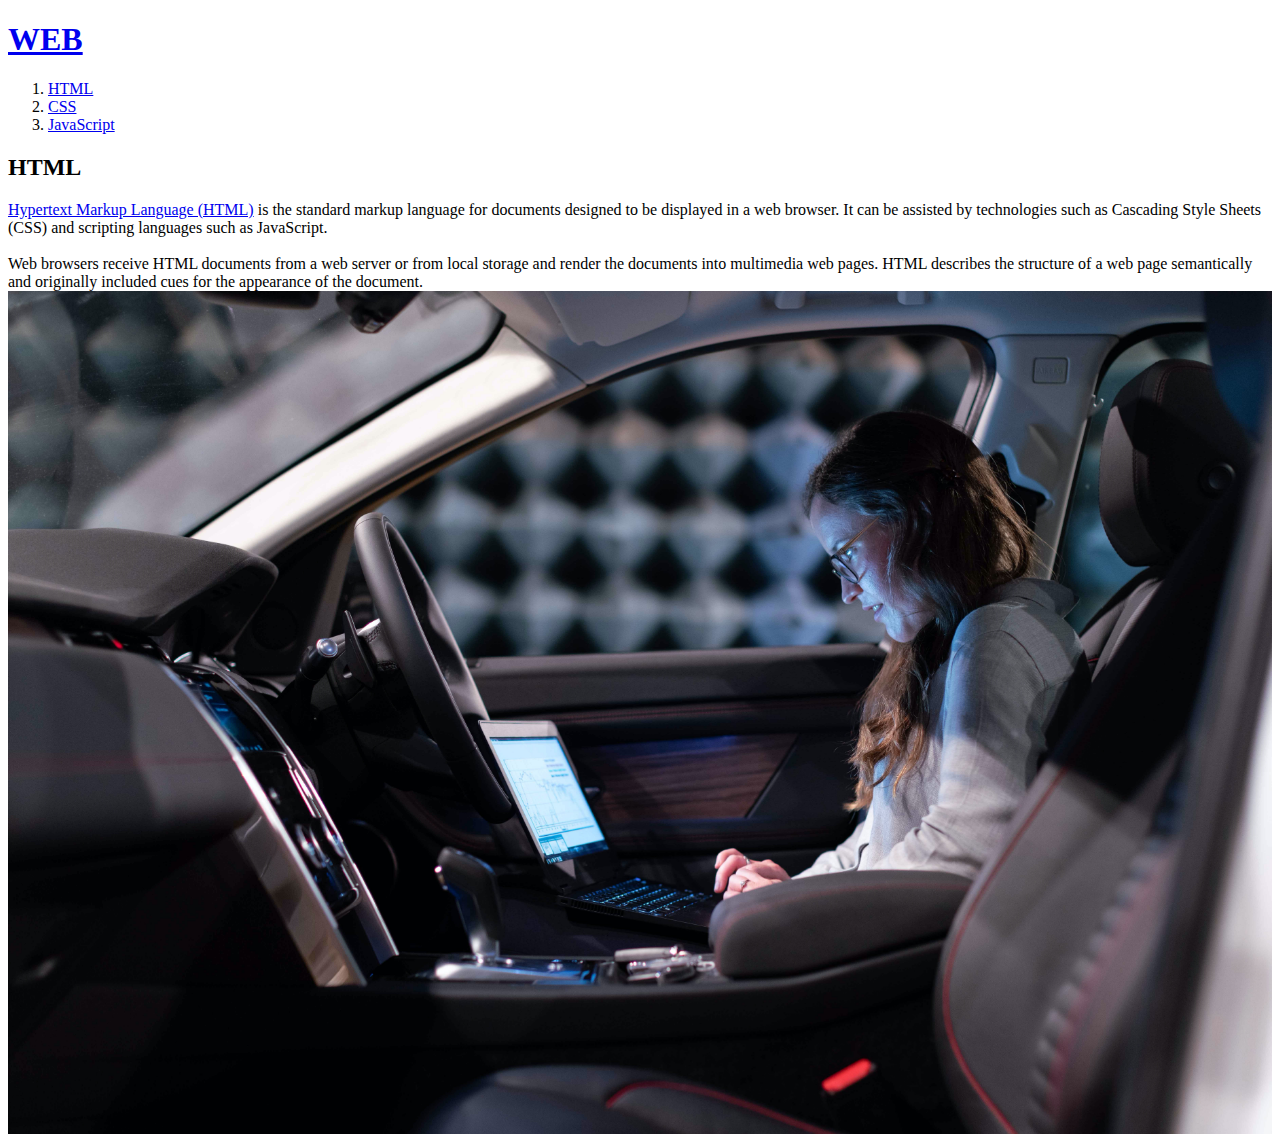
==== 1.html @ 5cb4eea4 "first version" ====
<!doctype html>
<html>
<head>
<title>WEB1 - HTML</title>
<meta charset="utf-8">
</head>
<body>
  <h1><a href="index.html">WEB</a></h1>
<ol>
  <li><a href="1.html">HTML</a></li>
  <li><a href="2.html">CSS</a></li>
  <li><a href="3.html">JavaScript</a></li>
</ol>
<h2>HTML</h2>
<a href="https://www.w3.org/TR/html4/#:~:text=This%20specification%20defines%20the%20HyperText%20Markup%20Language%20(HTML),,3.2%20[HTML32]%20and%20HTML%202.0%20[RFC1866]%20)," target="_blank" title="html5 specification">Hypertext Markup Language (HTML)</a>  is the standard markup language for documents designed to be displayed in a web browser. It can be assisted by technologies such as Cascading Style Sheets (CSS) and scripting languages such as JavaScript.
<br><br>Web browsers receive HTML documents from a web server or from local storage and render the documents into multimedia web pages. HTML describes the structure of a web page semantically and originally included cues for the appearance of the document.
<img src="unsplash.jpg" width="100%">
</body>
</html>
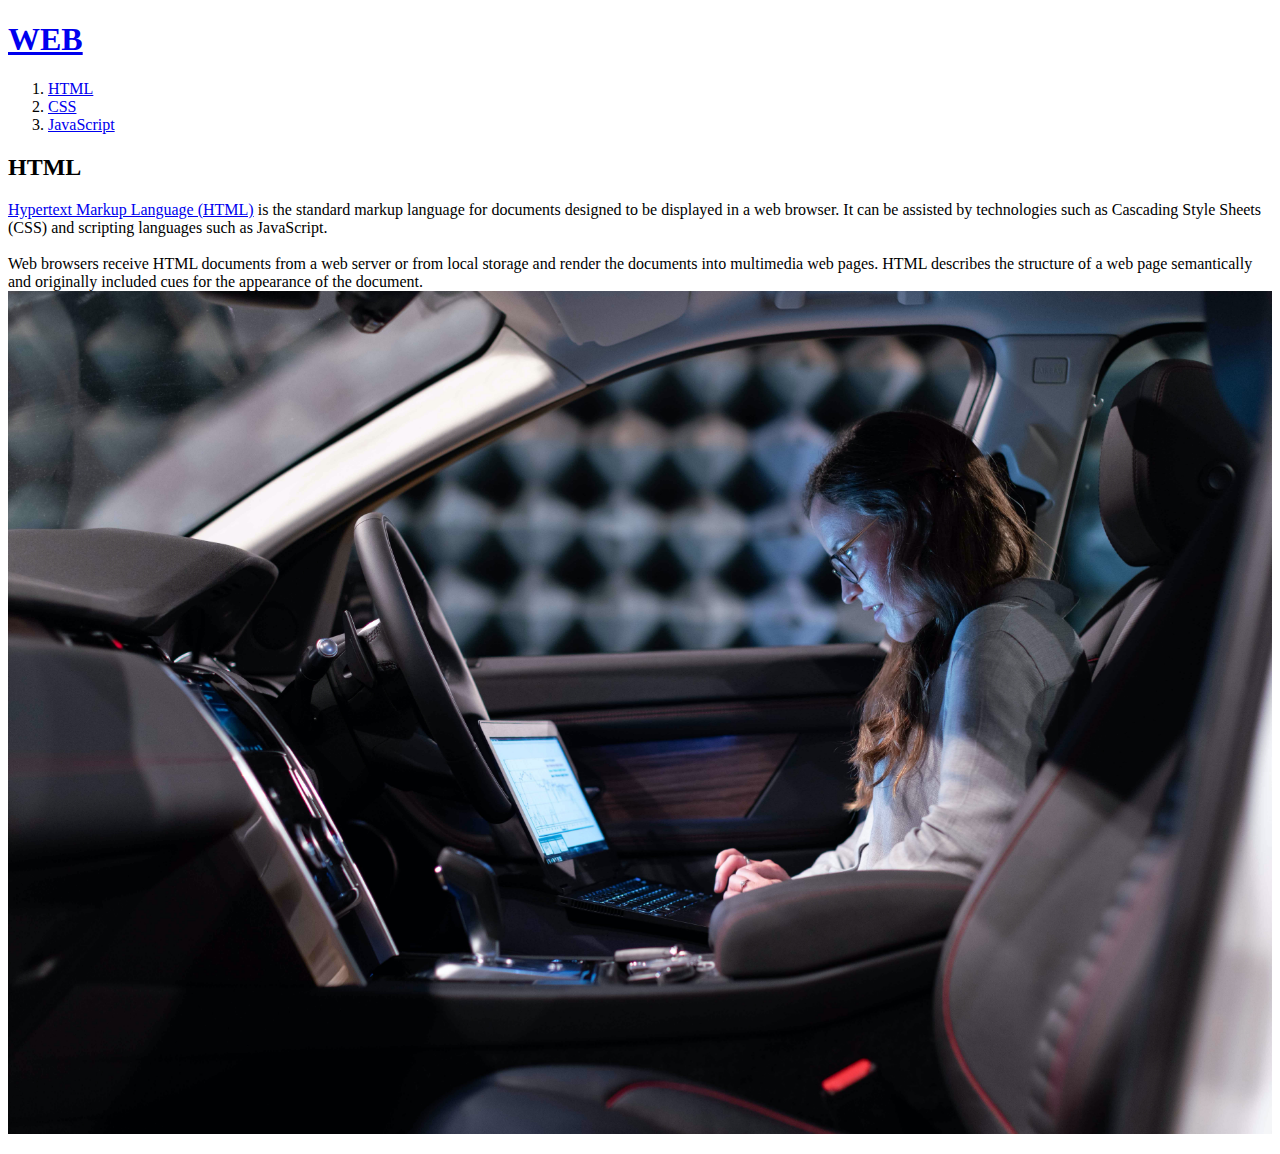
==== commit d018b17a: "video, chat & analytics" ====
--- a/1.html
+++ b/1.html
@@ -15,5 +15,26 @@
 <a href="https://www.w3.org/TR/html4/#:~:text=This%20specification%20defines%20the%20HyperText%20Markup%20Language%20(HTML),,3.2%20[HTML32]%20and%20HTML%202.0%20[RFC1866]%20)," target="_blank" title="html5 specification">Hypertext Markup Language (HTML)</a>  is the standard markup language for documents designed to be displayed in a web browser. It can be assisted by technologies such as Cascading Style Sheets (CSS) and scripting languages such as JavaScript.
 <br><br>Web browsers receive HTML documents from a web server or from local storage and render the documents into multimedia web pages. HTML describes the structure of a web page semantically and originally included cues for the appearance of the document.
 <img src="unsplash.jpg" width="100%">
+<p>
+  <div id="disqus_thread"></div>
+<script>
+    /**
+    *  RECOMMENDED CONFIGURATION VARIABLES: EDIT AND UNCOMMENT THE SECTION BELOW TO INSERT DYNAMIC VALUES FROM YOUR PLATFORM OR CMS.
+    *  LEARN WHY DEFINING THESE VARIABLES IS IMPORTANT: https://disqus.com/admin/universalcode/#configuration-variables    */
+    /*
+    var disqus_config = function () {
+    this.page.url = PAGE_URL;  // Replace PAGE_URL with your page's canonical URL variable
+    this.page.identifier = PAGE_IDENTIFIER; // Replace PAGE_IDENTIFIER with your page's unique identifier variable
+    };
+    */
+    (function() { // DON'T EDIT BELOW THIS LINE
+    var d = document, s = d.createElement('script');
+    s.src = 'https://web1-au5nj4vl6f.disqus.com/embed.js';
+    s.setAttribute('data-timestamp', +new Date());
+    (d.head || d.body).appendChild(s);
+    })();
+</script>
+<noscript>Please enable JavaScript to view the <a href="https://disqus.com/?ref_noscript">comments powered by Disqus.</a></noscript>
+</p>
 </body>
 </html>
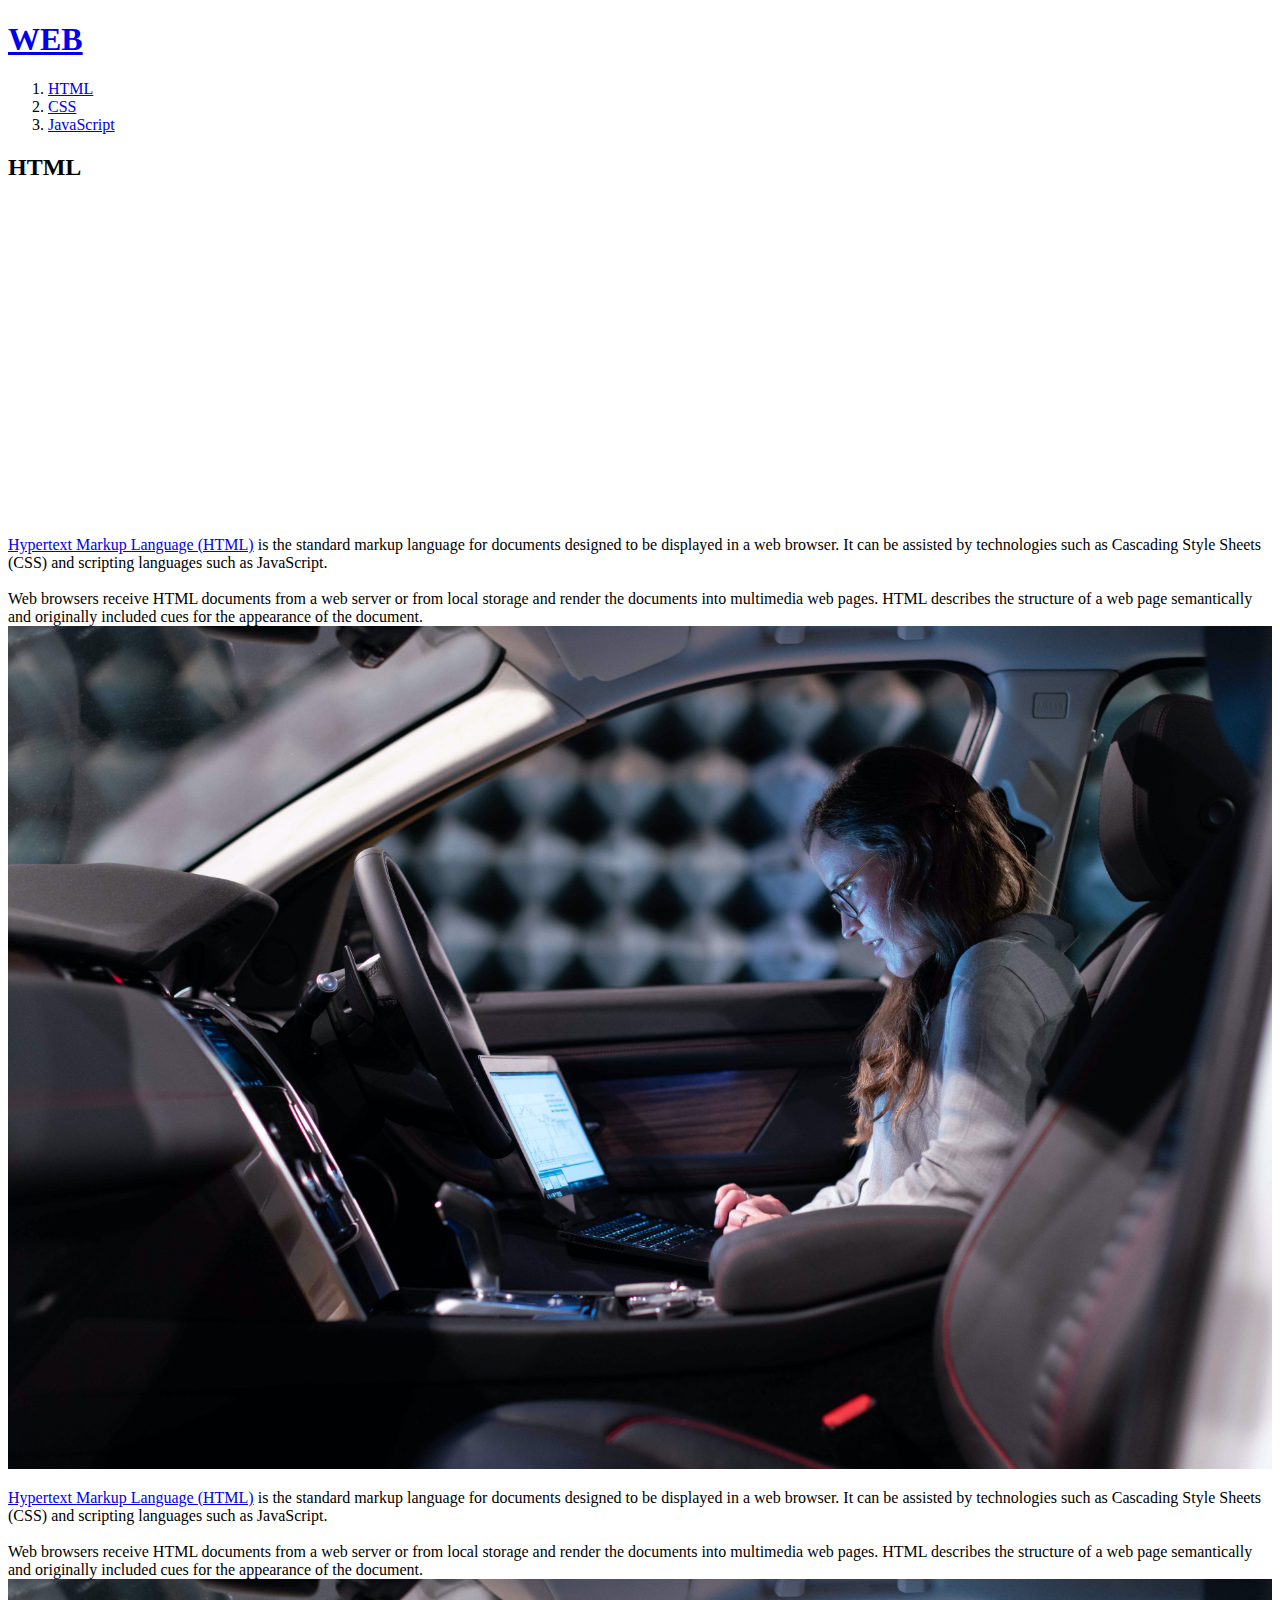
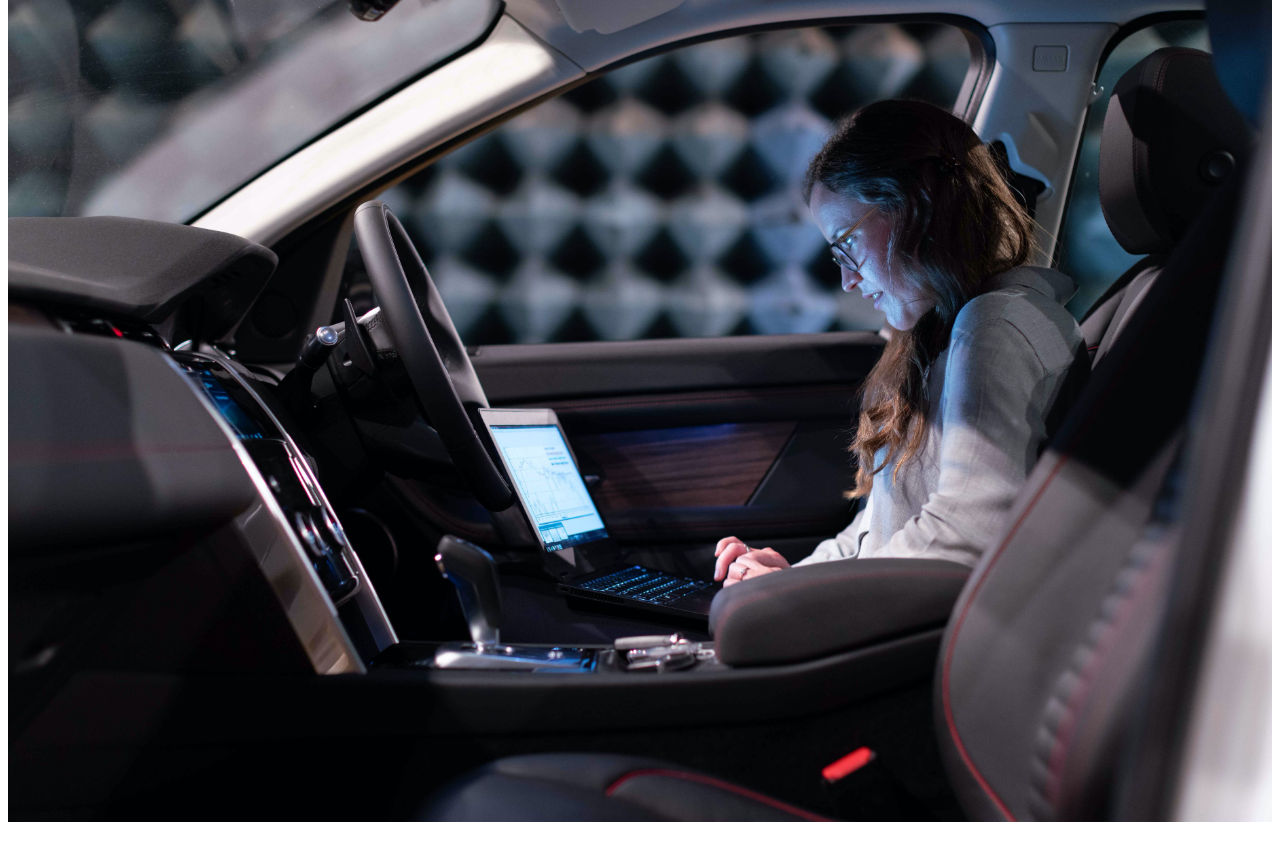
==== commit 98a67c41: "video add" ====
--- a/1.html
+++ b/1.html
@@ -12,6 +12,13 @@
   <li><a href="3.html">JavaScript</a></li>
 </ol>
 <h2>HTML</h2>
+<p>
+  <iframe width="560" height="315" src="https://www.youtube.com/embed/MLXlXCwA0T4" frameborder="0" allow="accelerometer; autoplay; clipboard-write; encrypted-media; gyroscope; picture-in-picture" allowfullscreen></iframe>
+</p>
+<a href="https://www.w3.org/TR/html4/#:~:text=This%20specification%20defines%20the%20HyperText%20Markup%20Language%20(HTML),,3.2%20[HTML32]%20and%20HTML%202.0%20[RFC1866]%20)," target="_blank" title="html5 specification">Hypertext Markup Language (HTML)</a>  is the standard markup language for documents designed to be displayed in a web browser. It can be assisted by technologies such as Cascading Style Sheets (CSS) and scripting languages such as JavaScript.
+<br><br>Web browsers receive HTML documents from a web server or from local storage and render the documents into multimedia web pages. HTML describes the structure of a web page semantically and originally included cues for the appearance of the document.
+<img src="unsplash.jpg" width="100%">
+</P>
 <a href="https://www.w3.org/TR/html4/#:~:text=This%20specification%20defines%20the%20HyperText%20Markup%20Language%20(HTML),,3.2%20[HTML32]%20and%20HTML%202.0%20[RFC1866]%20)," target="_blank" title="html5 specification">Hypertext Markup Language (HTML)</a>  is the standard markup language for documents designed to be displayed in a web browser. It can be assisted by technologies such as Cascading Style Sheets (CSS) and scripting languages such as JavaScript.
 <br><br>Web browsers receive HTML documents from a web server or from local storage and render the documents into multimedia web pages. HTML describes the structure of a web page semantically and originally included cues for the appearance of the document.
 <img src="unsplash.jpg" width="100%">
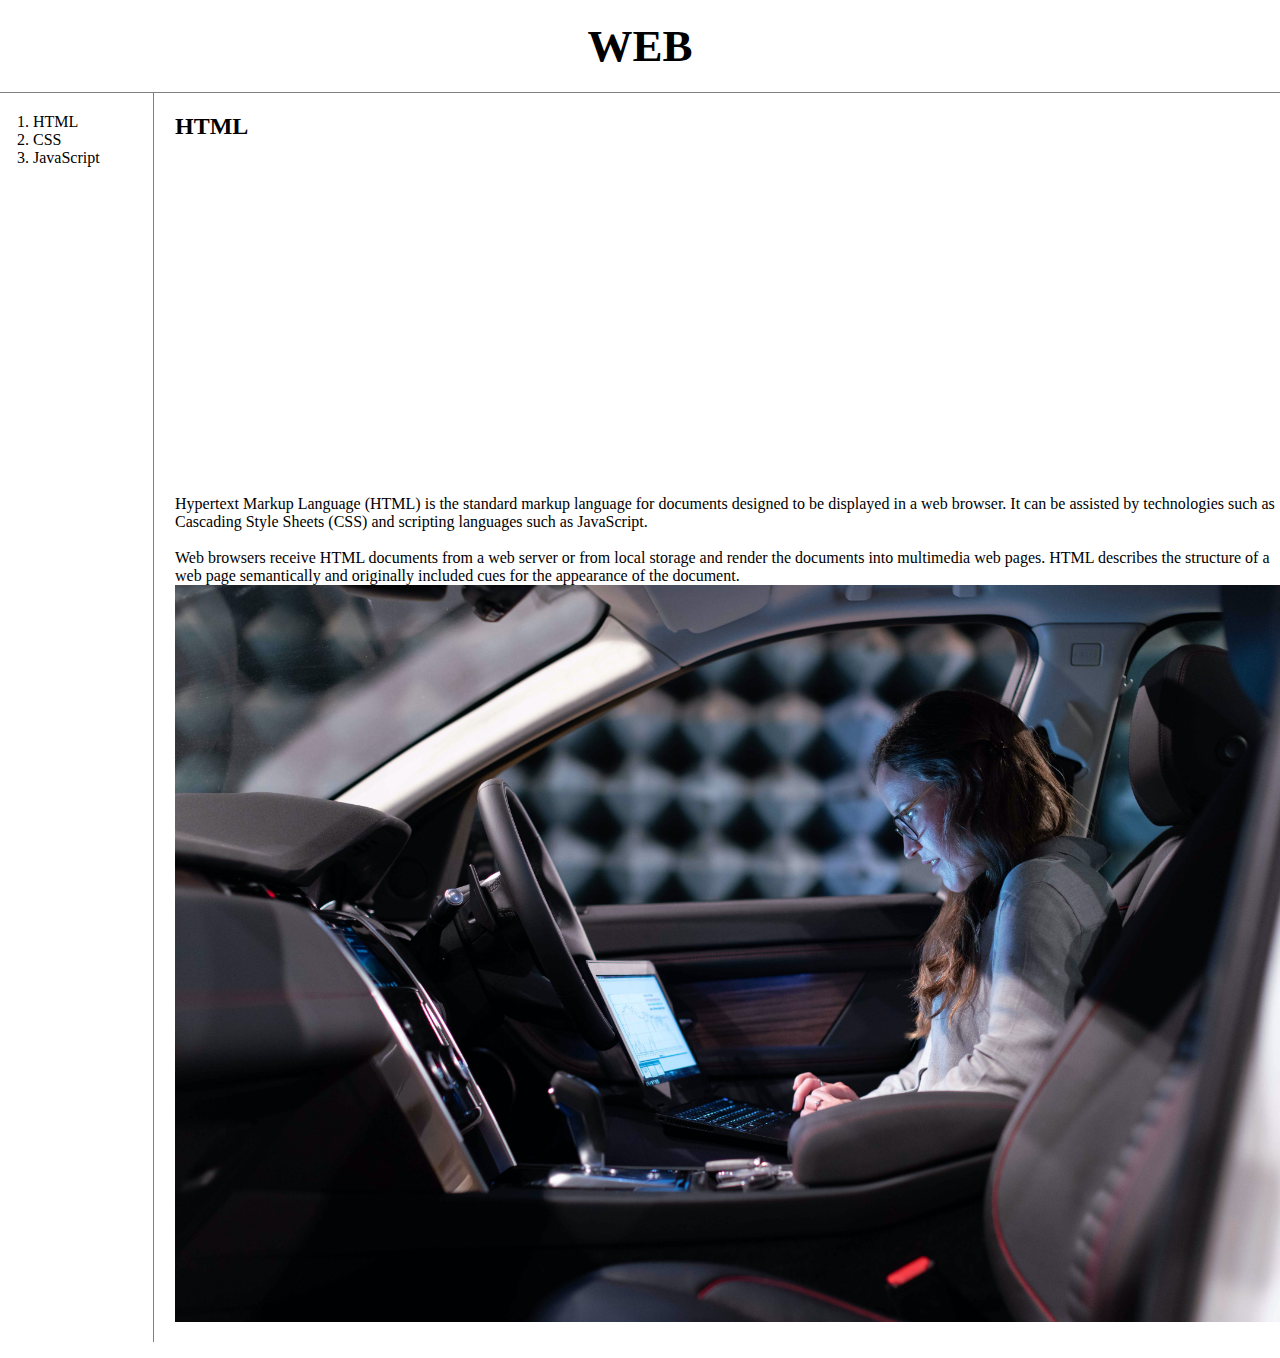
==== commit cacd0af7: "css complete" ====
--- a/1.html
+++ b/1.html
@@ -1,16 +1,19 @@
 <!doctype html>
 <html>
 <head>
-<title>WEB1 - HTML</title>
-<meta charset="utf-8">
+ <title>WEB1 - HTML</title>
+ <meta charset="utf-8">
+ <link rel="stylesheet" href="style.css">
 </head>
 <body>
   <h1><a href="index.html">WEB</a></h1>
+  <div id="grid">
 <ol>
   <li><a href="1.html">HTML</a></li>
   <li><a href="2.html">CSS</a></li>
   <li><a href="3.html">JavaScript</a></li>
 </ol>
+<div id=article>
 <h2>HTML</h2>
 <p>
   <iframe width="560" height="315" src="https://www.youtube.com/embed/MLXlXCwA0T4" frameborder="0" allow="accelerometer; autoplay; clipboard-write; encrypted-media; gyroscope; picture-in-picture" allowfullscreen></iframe>
@@ -19,10 +22,9 @@
 <br><br>Web browsers receive HTML documents from a web server or from local storage and render the documents into multimedia web pages. HTML describes the structure of a web page semantically and originally included cues for the appearance of the document.
 <img src="unsplash.jpg" width="100%">
 </P>
-<a href="https://www.w3.org/TR/html4/#:~:text=This%20specification%20defines%20the%20HyperText%20Markup%20Language%20(HTML),,3.2%20[HTML32]%20and%20HTML%202.0%20[RFC1866]%20)," target="_blank" title="html5 specification">Hypertext Markup Language (HTML)</a>  is the standard markup language for documents designed to be displayed in a web browser. It can be assisted by technologies such as Cascading Style Sheets (CSS) and scripting languages such as JavaScript.
-<br><br>Web browsers receive HTML documents from a web server or from local storage and render the documents into multimedia web pages. HTML describes the structure of a web page semantically and originally included cues for the appearance of the document.
-<img src="unsplash.jpg" width="100%">
-<p>
+ </div>
+</div>
+
   <div id="disqus_thread"></div>
 <script>
     /**
--- a/style.css
+++ b/style.css
@@ -0,0 +1,41 @@
+body{
+  margin:0;
+}
+ a {
+   color:black;
+   text-decoration: none;
+ }
+ h1 {
+   font-size:45px;
+   text-align:center;
+   border-bottom:1px solid gray;
+   margin:0;
+   padding:20px;
+ }
+ol{
+  border-right:1px solid gray;
+  width:100px;
+  margin:0;
+  padding:20px;
+}
+#grid{
+  display:grid;
+  grid-template-columns: 150px 1fr;
+}
+#grid ol{
+  padding-left: 33px;
+}
+#grid #article{
+  padding-left: 25px;
+}
+@media(max-width:800px) {
+  #grid{
+    display:block;
+   }
+  ol{
+    border-right:none;
+   }
+  h1{
+    border-bottom:none;
+   }
+  }
